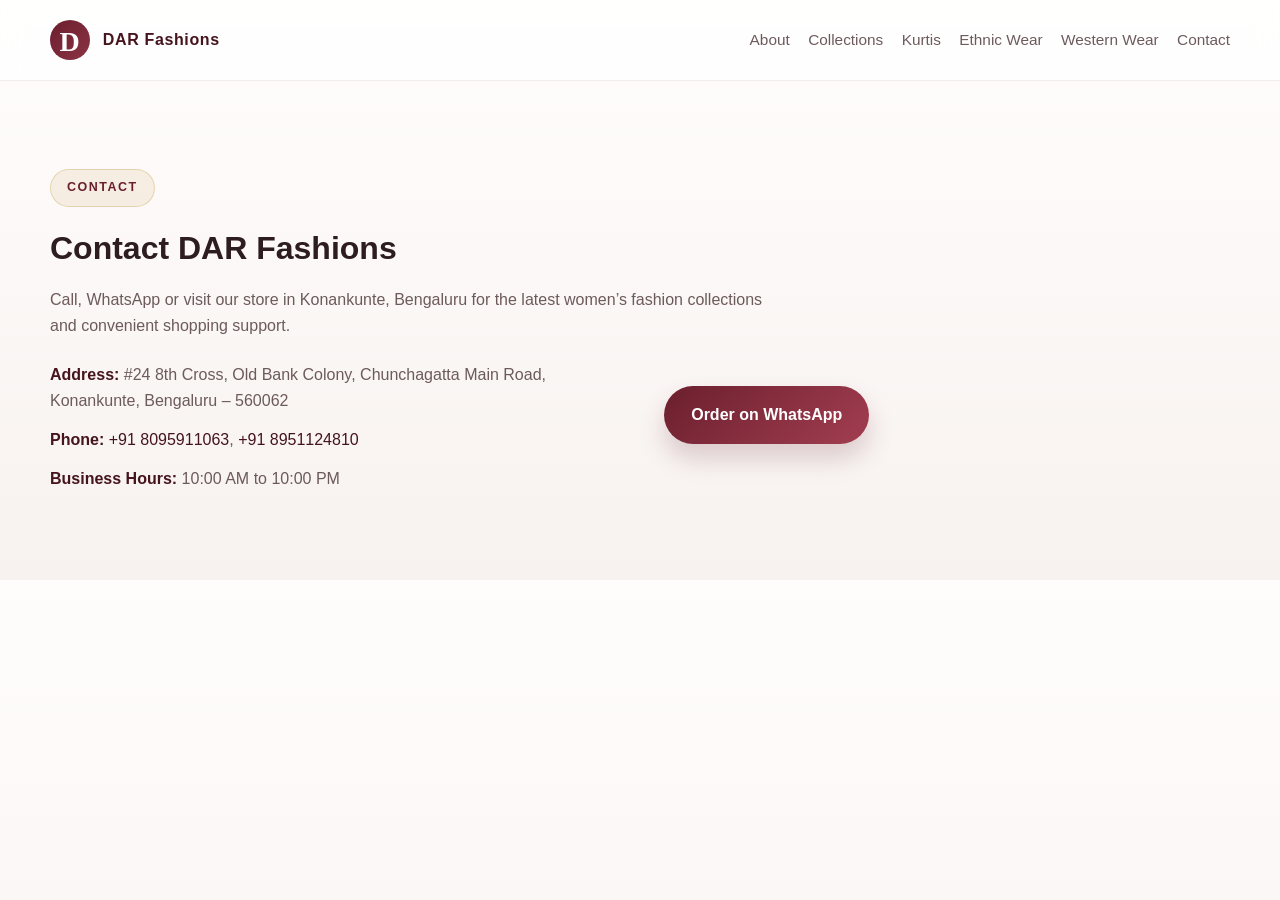
==== contact.html @ 88e6b57b "All the code has been added" ====
<!DOCTYPE html>
<html lang="en">
  <head>
    <meta charset="UTF-8" />
    <meta name="viewport" content="width=device-width, initial-scale=1.0" />
    <title>Contact DAR Fashions | Ladies Wear Store in Bengaluru</title>
    <meta name="description" content="Visit or contact DAR Fashions in Bengaluru for women’s clothing, kurtis, dresses and fashion advice. Call or WhatsApp us at 8095911063." />
    <meta name="robots" content="index, follow" />
    <link rel="canonical" href="https://www.darfashions.in/contact" />
    <link rel="stylesheet" href="styles.css" />
  </head>
  <body>
    <header class="site-header">
      <nav class="navbar container" aria-label="Main navigation">
        <a href="index.html" class="brand" aria-label="DAR Fashions home">
          <span class="brand-mark">D</span>
          <span>DAR Fashions</span>
        </a>
        <div class="nav-menu">
          <a href="index.html#about">About</a>
          <a href="index.html#collections">Collections</a>
          <a href="kurtis.html">Kurtis</a>
          <a href="ethnic-wear.html">Ethnic Wear</a>
          <a href="western-wear.html">Western Wear</a>
          <a href="contact.html">Contact</a>
        </div>
      </nav>
    </header>

    <main class="container section">
      <p class="section-tag">Contact</p>
      <h1>Contact DAR Fashions</h1>
      <p class="section-subtext">Call, WhatsApp or visit our store in Konankunte, Bengaluru for the latest women’s fashion collections and convenient shopping support.</p>
      <div class="contact-grid">
        <div>
          <ul class="store-details">
            <li><strong>Address:</strong> #24 8th Cross, Old Bank Colony, Chunchagatta Main Road, Konankunte, Bengaluru – 560062</li>
            <li><strong>Phone:</strong> <a href="tel:+918095911063">+91 8095911063</a>, <a href="tel:+918951124810">+91 8951124810</a></li>
            <li><strong>Business Hours:</strong> 10:00 AM to 10:00 PM</li>
          </ul>
        </div>
        <div>
          <a class="btn btn-primary" href="https://wa.me/918095911063?text=Hi%20DAR%20Fashions%2C%20I%20would%20like%20to%20enquire%20about%20your%20collections." target="_blank" rel="noopener noreferrer">Order on WhatsApp</a>
        </div>
      </div>
    </main>
  </body>
</html>
---- styles.css ----
:root {
  --cream: #f7f0ea;
  --plum: #6b1f2e;
  --plum-dark: #46141d;
  --blush: #f3d7dc;
  --gold: #c9a75b;
  --gold-soft: #e8d8a8;
  --white: #ffffff;
  --text: #2d1d20;
  --muted: #6d5a5d;
  --shadow: 0 18px 40px rgba(98, 47, 58, 0.12);
  --radius: 22px;
}

* {
  box-sizing: border-box;
  margin: 0;
  padding: 0;
}

html {
  scroll-behavior: smooth;
}

body {
  font-family: 'Inter', sans-serif;
  background: linear-gradient(180deg, #fffdfc 0%, #f7f2f0 100%);
  color: var(--text);
  line-height: 1.6;
}

img {
  max-width: 100%;
  display: block;
}

a {
  color: inherit;
  text-decoration: none;
}

button,
input,
textarea {
  font: inherit;
}

.container {
  width: min(1180px, calc(100% - 2rem));
  margin: 0 auto;
}

.section {
  padding: 5.5rem 0;
}

.section-tag {
  display: inline-block;
  background: rgba(201, 167, 91, 0.14);
  color: var(--plum);
  border: 1px solid rgba(201, 167, 91, 0.38);
  border-radius: 999px;
  padding: 0.5rem 1rem;
  font-size: 0.78rem;
  letter-spacing: 0.12em;
  text-transform: uppercase;
  font-weight: 700;
  margin-bottom: 1rem;
}

.section-heading {
  margin-bottom: 2.5rem;
}

.section-heading h2,
.about-content h2,
.contact-copy h2,
.visit-info h2 {
  font-family: 'Cormorant Garamond', serif;
  font-size: clamp(2.2rem, 4vw, 4rem);
  line-height: 1.05;
  color: var(--plum-dark);
  font-weight: 600;
}

.section-subtext {
  margin-top: 0.8rem;
  color: var(--muted);
  max-width: 720px;
}

.centered {
  text-align: center;
}

.site-header {
  position: sticky;
  top: 0;
  z-index: 1000;
  backdrop-filter: blur(12px);
  background: rgba(255, 255, 255, 0.75);
  border-bottom: 1px solid rgba(107, 31, 46, 0.08);
}

.navbar {
  display: flex;
  align-items: center;
  justify-content: space-between;
  min-height: 80px;
  gap: 1rem;
}

.brand {
  display: inline-flex;
  align-items: center;
  gap: 0.8rem;
  font-weight: 700;
  letter-spacing: 0.04em;
  color: var(--plum-dark);
}

.brand-mark {
  width: 40px;
  height: 40px;
  display: grid;
  place-items: center;
  border-radius: 50%;
  background: linear-gradient(135deg, var(--plum) 0%, #8b3345 100%);
  color: var(--white);
  font-family: 'Cormorant Garamond', serif;
  font-size: 1.75rem;
}

.nav-menu {
  display: flex;
  align-items: center;
  gap: 1.15rem;
  font-size: 0.96rem;
  color: var(--muted);
}

.nav-menu a {
  position: relative;
  transition: color 0.2s ease;
}

.nav-menu a::after {
  content: '';
  position: absolute;
  left: 0;
  bottom: -6px;
  width: 100%;
  height: 2px;
  background: var(--gold);
  transform: scaleX(0);
  transform-origin: left;
  transition: transform 0.25s ease;
}

.nav-menu a:hover,
.nav-menu a:focus-visible {
  color: var(--plum);
}

.nav-menu a:hover::after,
.nav-menu a:focus-visible::after {
  transform: scaleX(1);
}

.header-cta,
.btn,
.mini-btn,
.buy-btn {
  display: inline-flex;
  align-items: center;
  justify-content: center;
  border-radius: 999px;
  font-weight: 600;
  transition: transform 0.25s ease, box-shadow 0.25s ease, background 0.25s ease;
}

.header-actions {
  display: flex;
  align-items: center;
  gap: 0.75rem;
}

.header-social {
  width: 42px;
  height: 42px;
  display: inline-flex;
  align-items: center;
  justify-content: center;
  border-radius: 50%;
  background: linear-gradient(135deg, #f9ce34 0%, #ee2a7b 58%, #6228d7 100%);
  color: var(--white);
  box-shadow: 0 12px 20px rgba(126, 67, 124, 0.2);
  transition: transform 0.25s ease, box-shadow 0.25s ease;
}

.header-social:hover,
.header-social:focus-visible {
  transform: translateY(-2px);
  box-shadow: 0 16px 24px rgba(126, 67, 124, 0.26);
}

.header-social span {
  font-size: 1.15rem;
  line-height: 1;
  font-weight: 700;
}

.header-cta,
.btn-primary,
.buy-btn,
.mini-btn {
  background: linear-gradient(135deg, var(--plum) 0%, #a23e50 100%);
  color: var(--white);
  box-shadow: 0 14px 26px rgba(107, 31, 46, 0.2);
}

.header-cta:hover,
.btn:hover,
.mini-btn:hover,
.buy-btn:hover,
.nav-toggle:hover {
  transform: translateY(-2px);
}

.header-cta {
  padding: 0.9rem 1.3rem;
  font-size: 0.92rem;
}

.btn {
  padding: 1rem 1.7rem;
}

.btn-secondary {
  background: rgba(201, 167, 91, 0.12);
  color: var(--plum-dark);
  border: 1px solid rgba(201, 167, 91, 0.4);
}

.hero {
  padding: 5rem 0 3rem;
  background: radial-gradient(circle at top right, rgba(243, 215, 220, 0.7), transparent 25%), linear-gradient(180deg, rgba(255,255,255,0.9) 0%, rgba(247,240,234,0.96) 100%);
}

.hero-inner {
  display: grid;
  grid-template-columns: 1.05fr 0.95fr;
  align-items: center;
  gap: 2rem;
}

.eyebrow {
  color: var(--plum);
  font-size: 0.78rem;
  letter-spacing: 0.18em;
  text-transform: uppercase;
  font-weight: 700;
  margin-bottom: 1rem;
}

.hero-copy h1 {
  font-family: 'Cormorant Garamond', serif;
  font-size: clamp(3.5rem, 7vw, 6rem);
  color: var(--plum-dark);
  line-height: 0.92;
  margin-bottom: 0.8rem;
}

.hero-copy h2 {
  font-size: clamp(1.4rem, 2vw, 2.1rem);
  color: var(--plum);
  font-weight: 600;
  margin-bottom: 1rem;
}

.hero-copy p {
  max-width: 620px;
  font-size: 1.05rem;
  color: var(--muted);
}

.hero-actions {
  display: flex;
  flex-wrap: wrap;
  gap: 1rem;
  margin: 2rem 0 1.5rem;
}

.hero-meta {
  list-style: none;
  display: flex;
  flex-wrap: wrap;
  gap: 1rem;
  color: var(--plum);
  font-weight: 600;
  font-size: 0.95rem;
}

.hero-meta li::before {
  content: '•';
  color: var(--gold);
  margin-right: 0.45rem;
}

.hero-visual {
  position: relative;
  min-height: 550px;
}

.hero-visual img {
  height: 100%;
  width: 100%;
  object-fit: cover;
  border-radius: 32px;
  box-shadow: var(--shadow);
}

.floating-badge {
  position: absolute;
  background: rgba(255, 255, 255, 0.9);
  border: 1px solid rgba(201, 167, 91, 0.35);
  border-radius: 18px;
  padding: 0.8rem 1rem;
  display: flex;
  flex-direction: column;
  box-shadow: 0 14px 28px rgba(42, 26, 31, 0.08);
}

.badge-top {
  top: 1.2rem;
  left: -1rem;
}

.badge-bottom {
  right: -0.75rem;
  bottom: 1.2rem;
}

.floating-badge strong {
  color: var(--plum-dark);
  font-size: 0.82rem;
  letter-spacing: 0.08em;
  text-transform: uppercase;
}

.floating-badge span {
  color: var(--muted);
  font-size: 0.85rem;
}

.about-grid,
.visit-grid,
.contact-grid {
  display: grid;
  grid-template-columns: repeat(2, minmax(0, 1fr));
  gap: 3rem;
  align-items: center;
}

.about-image img,
.map-wrap iframe {
  width: 100%;
  min-height: 480px;
  object-fit: cover;
  border-radius: var(--radius);
  box-shadow: var(--shadow);
}

.about-content p {
  color: var(--muted);
  margin-bottom: 1rem;
}

.stat-row {
  margin-top: 2rem;
  display: grid;
  grid-template-columns: repeat(3, minmax(0, 1fr));
  gap: 1rem;
}

.stat-row div {
  background: rgba(255,255,255,0.7);
  border: 1px solid rgba(107, 31, 46, 0.08);
  border-radius: 20px;
  padding: 1.2rem 1rem;
  text-align: center;
}

.stat-row strong {
  display: block;
  font-size: 1.5rem;
  color: var(--plum-dark);
}

.stat-row span {
  font-size: 0.82rem;
  color: var(--muted);
}

.collections {
  background: rgba(247, 240, 234, 0.8);
}

.collection-grid,
.product-grid,
.instagram-grid,
.testimonial-grid,
.feature-grid {
  display: grid;
  gap: 1.5rem;
}

.collection-grid {
  grid-template-columns: repeat(4, minmax(0, 1fr));
}

.collection-card,
.product-card,
.testimonial-card,
.feature-box,
.contact-form {
  background: rgba(255,255,255,0.78);
  border-radius: var(--radius);
  border: 1px solid rgba(107, 31, 46, 0.08);
  overflow: hidden;
  box-shadow: 0 15px 30px rgba(45, 29, 32, 0.04);
}

.collection-card img {
  width: 100%;
  height: 260px;
  object-fit: cover;
}

.card-body {
  padding: 1.25rem 1.1rem 1.4rem;
}

.card-body h3,
.product-info h3,
.feature-box h3,
.testimonial-card h3,
.site-footer h3,
.site-footer h4 {
  color: var(--plum-dark);
}

.card-body h3 {
  margin-bottom: 0.5rem;
  font-size: 1.35rem;
}

.card-body p {
  color: var(--muted);
  min-height: 90px;
}

.mini-btn,
.buy-btn {
  width: 100%;
  padding: 0.9rem 1rem;
  margin-top: 1rem;
}

.products .product-grid {
  grid-template-columns: repeat(4, minmax(0, 1fr));
}

.product-card {
  transition: transform 0.25s ease, box-shadow 0.25s ease;
}

.product-card:hover {
  transform: translateY(-4px);
  box-shadow: var(--shadow);
}

.product-card img {
  width: 100%;
  height: 300px;
  object-fit: cover;
}

.product-info {
  padding: 1.2rem 1rem 1.35rem;
}

.product-info h3 {
  margin-bottom: 0.7rem;
  font-size: 1.35rem;
}

.price-row {
  display: flex;
  flex-direction: column;
  gap: 0.2rem;
}

.price {
  color: var(--plum);
  font-weight: 700;
}

.sizes {
  color: var(--muted);
  font-size: 0.82rem;
}

.why-us {
  background: linear-gradient(180deg, rgba(255,255,255,0.95), rgba(243,215,220,0.18));
}

.feature-grid {
  grid-template-columns: repeat(4, minmax(0, 1fr));
}

.feature-box {
  padding: 1.5rem 1.2rem;
}

.feature-box span {
  color: var(--gold);
  font-weight: 700;
  letter-spacing: 0.08em;
}

.feature-box h3 {
  margin: 0.6rem 0 0.5rem;
  font-size: 1.3rem;
}

.feature-box p {
  color: var(--muted);
}

.split {
  display: flex;
  align-items: center;
  justify-content: space-between;
  gap: 1.5rem;
}

.instagram-grid {
  grid-template-columns: repeat(3, minmax(0, 1fr));
}

.insta-tile {
  overflow: hidden;
  position: relative;
  border-radius: 24px;
  box-shadow: var(--shadow);
}

.insta-tile img {
  width: 100%;
  height: 320px;
  object-fit: cover;
  transition: transform 0.3s ease;
}

.insta-tile:hover img {
  transform: scale(1.05);
}

.testimonial-grid {
  grid-template-columns: repeat(3, minmax(0, 1fr));
}

.testimonial-card {
  padding: 1.5rem 1.4rem;
}

.stars {
  color: var(--gold);
  letter-spacing: 0.15em;
  font-size: 1.15rem;
  margin-bottom: 0.85rem;
}

.testimonial-card p {
  color: var(--muted);
  margin-bottom: 1rem;
}

.google-profile-box {
  margin-top: 2rem;
  display: flex;
  align-items: center;
  justify-content: space-between;
  gap: 1rem;
  background: linear-gradient(135deg, rgba(107, 31, 46, 0.06), rgba(201,167,91,0.12));
  border: 1px solid rgba(107,31,46,0.08);
  border-radius: 26px;
  padding: 1.2rem 1.4rem;
}

.google-profile-box p {
  color: var(--muted);
}

.store-details {
  list-style: none;
  display: grid;
  gap: 0.85rem;
  margin-top: 1.5rem;
  color: var(--muted);
}

.store-details strong,
.store-details a {
  color: var(--plum-dark);
}

.store-actions {
  display: flex;
  flex-wrap: wrap;
  gap: 0.8rem;
  margin-top: 1.5rem;
}

.map-wrap iframe {
  min-height: 500px;
  border: 0;
}

.contact {
  background: rgba(247, 240, 234, 0.8);
}

.contact-copy p {
  color: var(--muted);
  margin-bottom: 1.5rem;
}

.contact-links {
  display: flex;
  flex-wrap: wrap;
  gap: 0.8rem;
}

.link-icon {
  display: inline-grid;
  place-items: center;
  width: 1.55rem;
  height: 1.55rem;
  flex: 0 0 1.55rem;
  border-radius: 50%;
  font-size: 0.62rem;
  line-height: 1;
  font-weight: 700;
}

.icon-phone {
  background: var(--plum);
  color: var(--white);
  font-size: 0.95rem;
}

.icon-whatsapp {
  background: #25d366;
  color: var(--white);
}

.icon-instagram {
  background: linear-gradient(135deg, #f9ce34, #ee2a7b 55%, #6228d7);
  color: var(--white);
  font-size: 1.1rem;
}

.icon-map {
  background: #e85d4a;
  color: var(--white);
  font-size: 0.68rem;
}

.contact-links a {
  display: inline-flex;
  align-items: center;
  gap: 0.5rem;
  background: rgba(255,255,255,0.8);
  border: 1px solid rgba(107,31,46,0.08);
  border-radius: 999px;
  padding: 0.8rem 1rem;
  color: var(--plum-dark);
}

.faq-list {
  display: grid;
  gap: 1rem;
  max-width: 900px;
  margin: 0 auto;
}

.faq-list details {
  background: rgba(255,255,255,0.75);
  border: 1px solid rgba(107,31,46,0.08);
  border-radius: 18px;
  padding: 1.2rem 1.3rem;
}

.faq-list summary {
  cursor: pointer;
  list-style: none;
  font-weight: 600;
  color: var(--plum-dark);
}

.faq-list summary::-webkit-details-marker {
  display: none;
}

.faq-list details p {
  margin-top: 0.8rem;
  color: var(--muted);
}

.contact-form {
  padding: 2rem 1.5rem;
}

.form-row {
  display: grid;
  gap: 0.45rem;
  margin-bottom: 1.1rem;
}

.form-row label {
  color: var(--plum-dark);
  font-weight: 600;
}

.form-row input,
.form-row textarea {
  width: 100%;
  padding: 0.9rem 1rem;
  border-radius: 14px;
  border: 1px solid rgba(107, 31, 46, 0.12);
  background: rgba(247,240,234,0.45);
  color: var(--text);
}

.form-row input:focus,
.form-row textarea:focus {
  outline: 2px solid rgba(201, 167, 91, 0.3);
  border-color: rgba(201, 167, 91, 0.5);
}

.full-width {
  width: 100%;
}

.enquire-modal-backdrop {
  position: fixed;
  inset: 0;
  background: rgba(24, 16, 19, 0.52);
  display: flex;
  align-items: center;
  justify-content: center;
  padding: 1rem;
  z-index: 2000;
  opacity: 0;
  visibility: hidden;
  transition: opacity 0.25s ease, visibility 0.25s ease;
}

.enquire-modal-backdrop.visible {
  opacity: 1;
  visibility: visible;
}

.enquire-modal {
  position: relative;
  width: min(520px, 100%);
  background: linear-gradient(180deg, #fffdfd 0%, #fff7f5 100%);
  border: 1px solid rgba(107, 31, 46, 0.08);
  border-radius: 28px;
  box-shadow: 0 28px 60px rgba(41, 23, 28, 0.22);
  padding: 1.5rem 1.25rem 1.25rem;
  transform: translateY(14px);
  transition: transform 0.25s ease;
}

.enquire-modal-backdrop.visible .enquire-modal {
  transform: translateY(0);
}

.modal-header {
  margin-bottom: 1rem;
}

.modal-header h3 {
  font-family: 'Cormorant Garamond', serif;
  font-size: clamp(2rem, 4vw, 3rem);
  color: var(--plum-dark);
  line-height: 1;
}

.modal-close {
  position: absolute;
  top: 1rem;
  right: 1rem;
  width: 38px;
  height: 38px;
  border: none;
  border-radius: 50%;
  background: rgba(107, 31, 46, 0.08);
  color: var(--plum-dark);
  font-size: 1.5rem;
  cursor: pointer;
}

.enquire-form {
  display: grid;
  gap: 0.2rem;
}

.body-modal-open {
  overflow: hidden;
}

@media (max-width: 640px) {
  .enquire-modal {
    padding: 1.25rem 1rem 1rem;
  }
}

.site-footer {
  background: var(--plum-dark);
  color: rgba(255,255,255,0.8);
  padding-top: 2.5rem;
}

.footer-grid {
  display: grid;
  grid-template-columns: 1.5fr 1fr 1fr;
  gap: 2rem;
}

.site-footer h3,
.site-footer h4 {
  color: var(--white);
  margin-bottom: 0.8rem;
  font-size: 1.2rem;
}

.site-footer p,
.site-footer li,
.site-footer a {
  color: rgba(255,255,255,0.78);
}

.site-footer ul {
  list-style: none;
  display: grid;
  gap: 0.5rem;
}

.footer-bottom {
  padding: 1.1rem 0 1.4rem;
  margin-top: 2rem;
  border-top: 1px solid rgba(255,255,255,0.12);
  text-align: center;
}

.floating-whatsapp {
  position: fixed;
  right: 1.2rem;
  bottom: 1.2rem;
  z-index: 9999;
  display: inline-flex;
  align-items: center;
  justify-content: center;
  padding: 0.95rem 1.2rem;
  border-radius: 999px;
  background: linear-gradient(135deg, #25d366 0%, #11b75b 100%);
  color: white;
  font-weight: 700;
  letter-spacing: 0.02em;
  box-shadow: 0 18px 30px rgba(29, 180, 94, 0.35);
}

.floating-whatsapp span::before {
  content: '💬';
  margin-right: 0.45rem;
}

.nav-toggle {
  display: none;
  width: 44px;
  height: 44px;
  border: 1px solid rgba(107,31,46,0.12);
  border-radius: 12px;
  background: rgba(255,255,255,0.8);
  cursor: pointer;
}

.nav-toggle span {
  display: block;
  width: 22px;
  height: 2px;
  margin: 5px auto;
  background: var(--plum-dark);
  border-radius: 2px;
}

@media (max-width: 980px) {
  .header-actions {
    gap: 0.5rem;
  }

  .header-social {
    width: 38px;
    height: 38px;
  }

  .hero-inner,
  .about-grid,
  .visit-grid,
  .contact-grid {
    grid-template-columns: 1fr;
  }

  .collection-grid {
    grid-template-columns: repeat(2, minmax(0, 1fr));
  }

  .products .product-grid,
  .feature-grid,
  .instagram-grid,
  .testimonial-grid {
    grid-template-columns: repeat(2, minmax(0, 1fr));
  }

  .footer-grid {
    grid-template-columns: 1fr 1fr;
  }

  .nav-toggle {
    display: block;
  }

  .nav-menu {
    position: absolute;
    left: 1rem;
    right: 1rem;
    top: calc(100% + 0.5rem);
    display: none;
    flex-direction: column;
    align-items: flex-start;
    padding: 1rem;
    background: rgba(255,255,255,0.98);
    border: 1px solid rgba(107,31,46,0.08);
    border-radius: 18px;
    box-shadow: var(--shadow);
  }

  .nav-menu.open {
    display: flex;
  }

  .header-cta {
    display: none;
  }
}

@media (max-width: 640px) {
  .header-actions {
    gap: 0.4rem;
  }

  .header-social {
    width: 34px;
    height: 34px;
  }

  .header-social span {
    font-size: 1rem;
  }

  .section {
    padding: 4rem 0;
  }

  .collection-grid,
  .products .product-grid,
  .feature-grid,
  .instagram-grid,
  .testimonial-grid,
  .footer-grid,
  .stat-row {
    grid-template-columns: 1fr;
  }

  .hero {
    padding-top: 4rem;
  }

  .hero-copy h1 {
    font-size: clamp(2.8rem, 14vw, 3.6rem);
  }

  .hero-copy h2 {
    font-size: clamp(1.7rem, 7vw, 2.2rem);
  }

  .hero-actions,
  .store-actions,
  .split,
  .google-profile-box {
    flex-direction: column;
    align-items: stretch;
  }

  .hero-actions .btn,
  .store-actions .btn,
  .split .btn,
  .google-profile-box .btn {
    width: 100%;
  }

  .google-profile-box {
    text-align: center;
  }

  .brand {
    font-size: 0.9rem;
  }

  .floating-whatsapp {
    right: 0.75rem;
    bottom: 0.75rem;
    padding: 0.8rem 1rem;
  }
}

@media (max-width: 480px) {
  .navbar {
    min-height: 70px;
  }

  .brand {
    font-size: 0.82rem;
    letter-spacing: 0.02em;
  }

  .brand-mark {
    width: 34px;
    height: 34px;
    font-size: 1.5rem;
  }

  .hero {
    padding-top: 3.25rem;
  }

  .hero-copy p {
    font-size: 0.98rem;
  }

  .hero-meta {
    gap: 0.5rem 0.75rem;
    font-size: 0.82rem;
  }

  .section-tag {
    letter-spacing: 0.08em;
    padding: 0.45rem 0.8rem;
  }
}
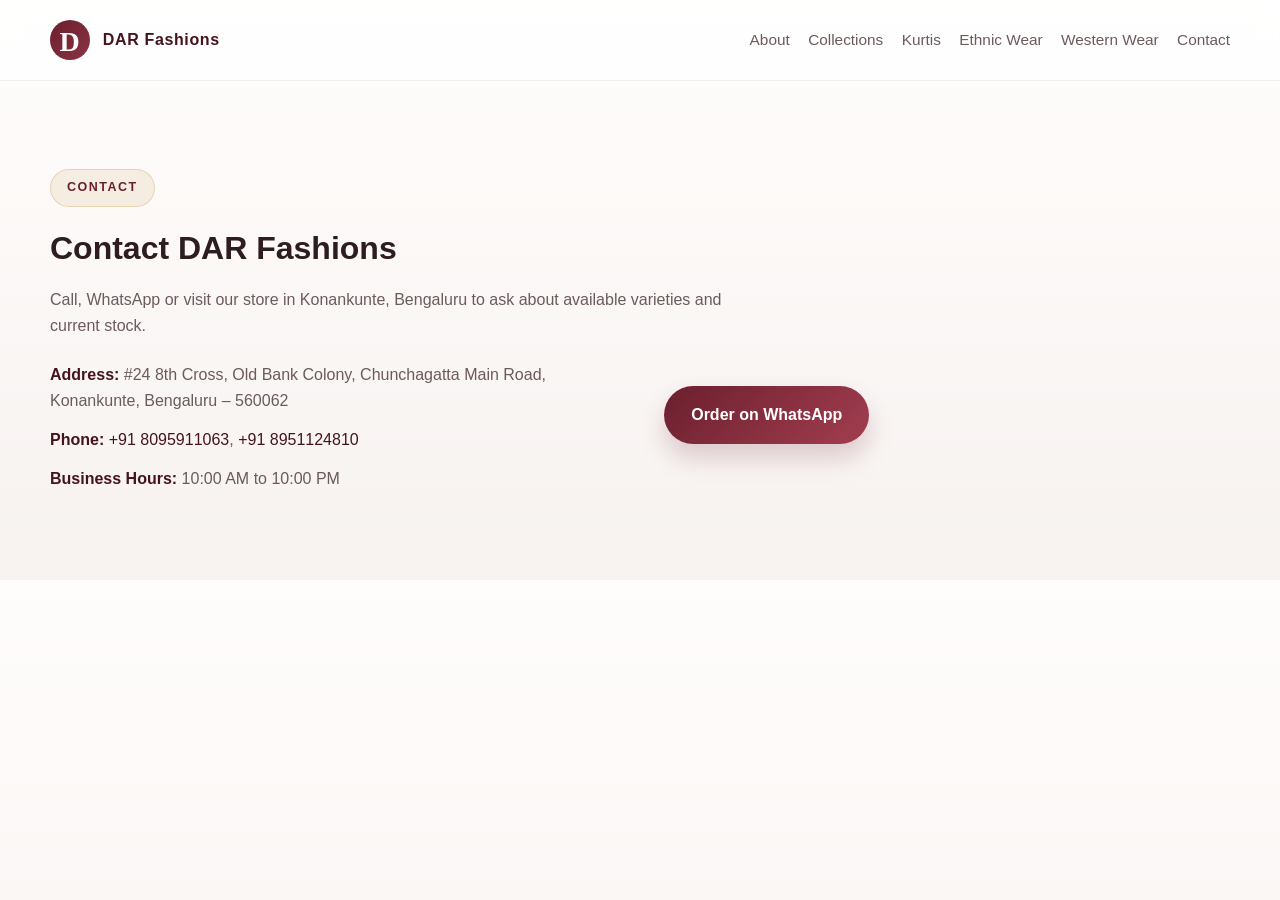
==== commit 8e2c0680: "added new info" ====
--- a/contact.html
+++ b/contact.html
@@ -4,7 +4,7 @@
     <meta charset="UTF-8" />
     <meta name="viewport" content="width=device-width, initial-scale=1.0" />
     <title>Contact DAR Fashions | Ladies Wear Store in Bengaluru</title>
-    <meta name="description" content="Visit or contact DAR Fashions in Bengaluru for women’s clothing, kurtis, dresses and fashion advice. Call or WhatsApp us at 8095911063." />
+    <meta name="description" content="Visit or contact DAR Fashions in Bengaluru to enquire about umbrellas, cotton sets, fancy sets, shararas, kurtis, short tops, jeans, palazzos, dupattas, nighties and leggings." />
     <meta name="robots" content="index, follow" />
     <link rel="canonical" href="https://www.darfashions.in/contact" />
     <link rel="stylesheet" href="styles.css" />
@@ -16,6 +16,11 @@
           <span class="brand-mark">D</span>
           <span>DAR Fashions</span>
         </a>
+        <button class="nav-toggle" type="button" aria-label="Toggle menu" aria-expanded="false">
+          <span></span>
+          <span></span>
+          <span></span>
+        </button>
         <div class="nav-menu">
           <a href="index.html#about">About</a>
           <a href="index.html#collections">Collections</a>
@@ -30,7 +35,7 @@
     <main class="container section">
       <p class="section-tag">Contact</p>
       <h1>Contact DAR Fashions</h1>
-      <p class="section-subtext">Call, WhatsApp or visit our store in Konankunte, Bengaluru for the latest women’s fashion collections and convenient shopping support.</p>
+      <p class="section-subtext">Call, WhatsApp or visit our store in Konankunte, Bengaluru to ask about available varieties and current stock.</p>
       <div class="contact-grid">
         <div>
           <ul class="store-details">
@@ -44,5 +49,6 @@
         </div>
       </div>
     </main>
+    <script src="script.js"></script>
   </body>
 </html>
--- a/styles.css
+++ b/styles.css
@@ -309,7 +309,7 @@
 
 .hero-visual {
   position: relative;
-  min-height: 550px;
+  height: clamp(360px, 45vw, 550px);
 }
 
 .hero-visual img {
@@ -908,40 +908,10 @@
   border-radius: 2px;
 }
 
-@media (max-width: 980px) {
-  .header-actions {
-    gap: 0.5rem;
-  }
-
-  .header-social {
-    width: 38px;
-    height: 38px;
-  }
-
-  .hero-inner,
-  .about-grid,
-  .visit-grid,
-  .contact-grid {
-    grid-template-columns: 1fr;
-  }
-
-  .collection-grid {
-    grid-template-columns: repeat(2, minmax(0, 1fr));
-  }
-
-  .products .product-grid,
-  .feature-grid,
-  .instagram-grid,
-  .testimonial-grid {
-    grid-template-columns: repeat(2, minmax(0, 1fr));
-  }
-
-  .footer-grid {
-    grid-template-columns: 1fr 1fr;
-  }
-
+@media (max-width: 1100px) {
   .nav-toggle {
     display: block;
+    flex: 0 0 44px;
   }
 
   .nav-menu {
@@ -968,6 +938,49 @@
   }
 }
 
+@media (max-width: 980px) {
+  .header-actions {
+    gap: 0.5rem;
+  }
+
+  .header-social {
+    width: 38px;
+    height: 38px;
+  }
+
+  .hero-inner,
+  .about-grid,
+  .visit-grid,
+  .contact-grid {
+    grid-template-columns: 1fr;
+  }
+
+  .hero-visual {
+    height: min(72vw, 460px);
+  }
+
+  .about-image img,
+  .map-wrap iframe {
+    min-height: 360px;
+  }
+
+  .collection-grid {
+    grid-template-columns: repeat(2, minmax(0, 1fr));
+  }
+
+  .products .product-grid,
+  .feature-grid,
+  .instagram-grid,
+  .testimonial-grid {
+    grid-template-columns: repeat(2, minmax(0, 1fr));
+  }
+
+  .footer-grid {
+    grid-template-columns: 1fr 1fr;
+  }
+
+}
+
 @media (max-width: 640px) {
   .header-actions {
     gap: 0.4rem;
@@ -983,7 +996,7 @@
   }
 
   .section {
-    padding: 4rem 0;
+    padding: 3.5rem 0;
   }
 
   .collection-grid,
@@ -997,7 +1010,25 @@
   }
 
   .hero {
-    padding-top: 4rem;
+    padding: 2.5rem 0;
+  }
+
+  .hero-visual {
+    height: 92vw;
+    max-height: 380px;
+  }
+
+  .about-image img,
+  .map-wrap iframe {
+    min-height: 280px;
+  }
+
+  .badge-top {
+    left: 0.5rem;
+  }
+
+  .badge-bottom {
+    right: 0.5rem;
   }
 
   .hero-copy h1 {
@@ -1036,6 +1067,10 @@
     bottom: 0.75rem;
     padding: 0.8rem 1rem;
   }
+
+  .contact-form {
+    padding: 1.4rem 1rem;
+  }
 }
 
 @media (max-width: 480px) {
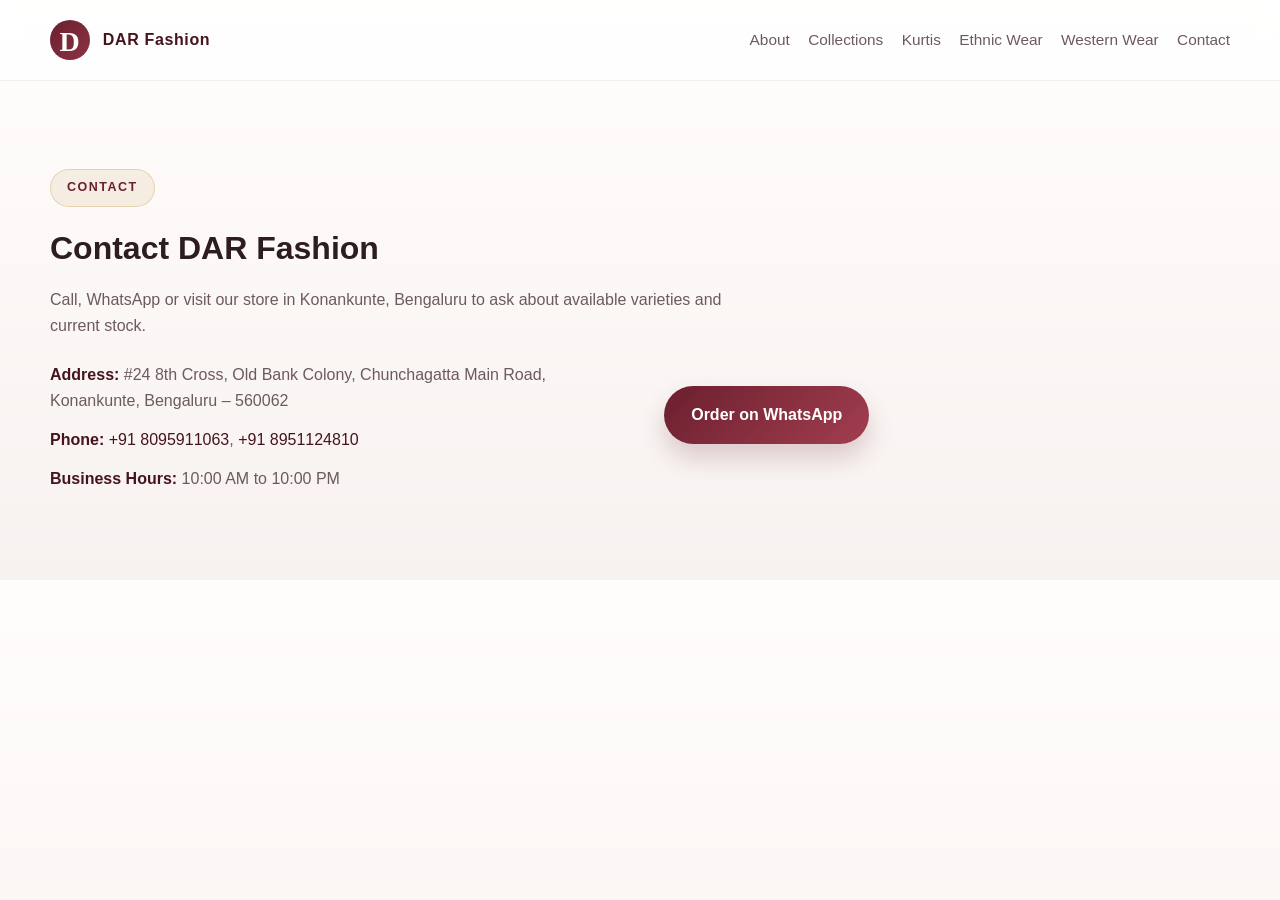
==== commit 1e0df6c9: "Updated shop name" ====
--- a/contact.html
+++ b/contact.html
@@ -3,8 +3,8 @@
   <head>
     <meta charset="UTF-8" />
     <meta name="viewport" content="width=device-width, initial-scale=1.0" />
-    <title>Contact DAR Fashions | Ladies Wear Store in Bengaluru</title>
-    <meta name="description" content="Visit or contact DAR Fashions in Bengaluru to enquire about umbrellas, cotton sets, fancy sets, shararas, kurtis, short tops, jeans, palazzos, dupattas, nighties and leggings." />
+    <title>Contact DAR Fashion | Ladies Wear Store in Bengaluru</title>
+    <meta name="description" content="Visit or contact DAR Fashion in Bengaluru to enquire about umbrellas, cotton sets, fancy sets, shararas, kurtis, short tops, jeans, palazzos, dupattas, nighties and leggings." />
     <meta name="robots" content="index, follow" />
     <link rel="canonical" href="https://www.darfashions.in/contact" />
     <link rel="stylesheet" href="styles.css" />
@@ -12,9 +12,9 @@
   <body>
     <header class="site-header">
       <nav class="navbar container" aria-label="Main navigation">
-        <a href="index.html" class="brand" aria-label="DAR Fashions home">
+        <a href="index.html" class="brand" aria-label="DAR Fashion home">
           <span class="brand-mark">D</span>
-          <span>DAR Fashions</span>
+          <span>DAR Fashion</span>
         </a>
         <button class="nav-toggle" type="button" aria-label="Toggle menu" aria-expanded="false">
           <span></span>
@@ -34,7 +34,7 @@
 
     <main class="container section">
       <p class="section-tag">Contact</p>
-      <h1>Contact DAR Fashions</h1>
+      <h1>Contact DAR Fashion</h1>
       <p class="section-subtext">Call, WhatsApp or visit our store in Konankunte, Bengaluru to ask about available varieties and current stock.</p>
       <div class="contact-grid">
         <div>
@@ -45,7 +45,7 @@
           </ul>
         </div>
         <div>
-          <a class="btn btn-primary" href="https://wa.me/918095911063?text=Hi%20DAR%20Fashions%2C%20I%20would%20like%20to%20enquire%20about%20your%20collections." target="_blank" rel="noopener noreferrer">Order on WhatsApp</a>
+          <a class="btn btn-primary" href="https://wa.me/918095911063?text=Hi%20DAR%20Fashion%2C%20I%20would%20like%20to%20enquire%20about%20your%20collections." target="_blank" rel="noopener noreferrer">Order on WhatsApp</a>
         </div>
       </div>
     </main>
